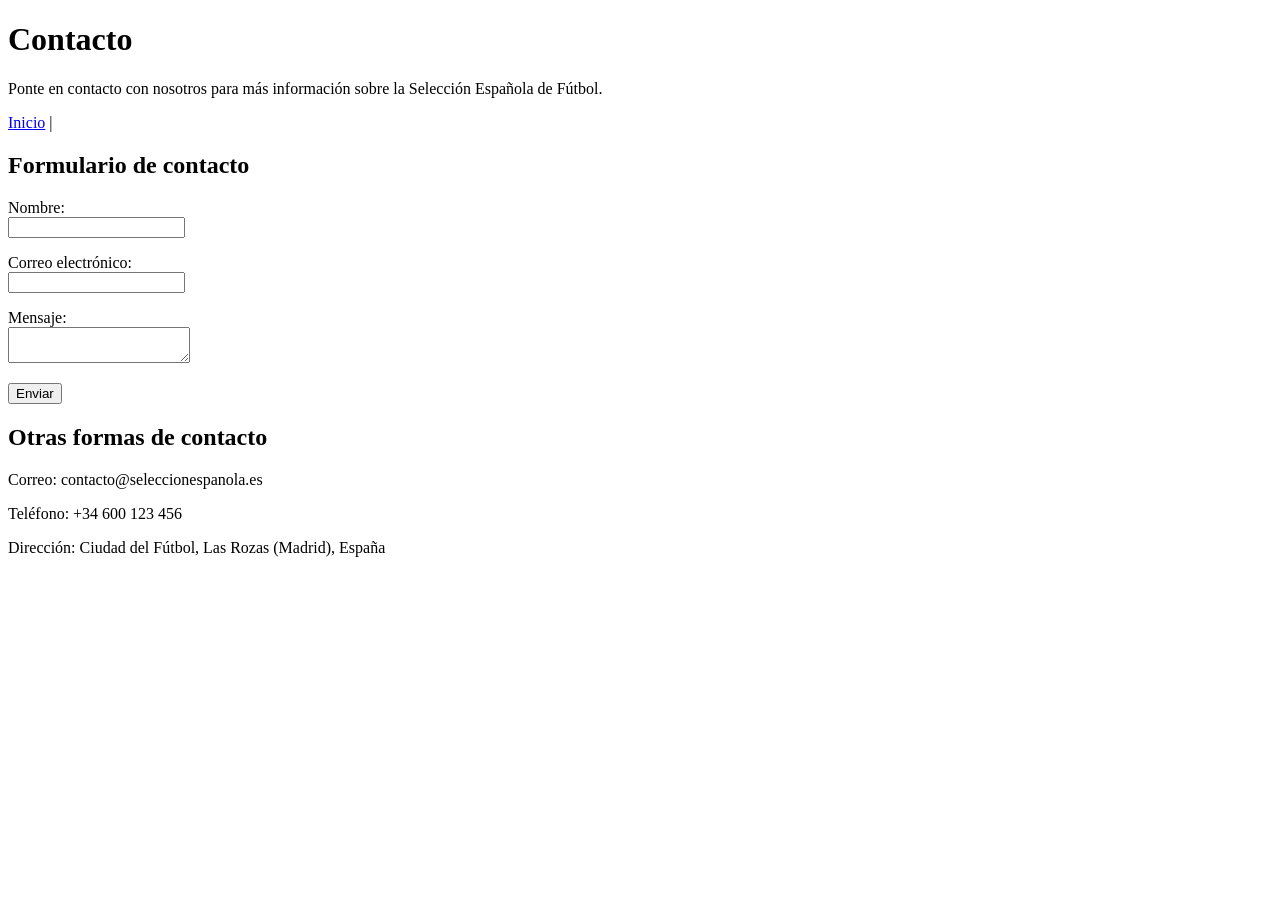
==== contacto.html @ 4c9caefb "index y contacto" ====
<!DOCTYPE html>
<html lang="es">
<head>
  <meta charset="UTF-8">
  <title>Contacto - Selección Española de Fútbol</title>
</head>
<body>


  <header>
    <h1>Contacto</h1>
    <p>Ponte en contacto con nosotros para más información sobre la Selección Española de Fútbol.</p>
    <nav>
      <a href="index.html">Inicio</a> |
    </nav>
  </header>

  <main>
    <h2>Formulario de contacto</h2>
    <form action="#" method="post">
      <p>
        <label for="nombre">Nombre:</label><br>
        <input type="text" id="nombre">
      </p>
      <p>
        <label for="email">Correo electrónico:</label><br>
        <input type="email" id="email">
      </p>
      <p>
        <label for="mensaje">Mensaje:</label><br>
        <textarea id="mensaje"></textarea>
      </p>
      <p>
        <input type="submit" value="Enviar">
      </p>
    </form>

    <h2>Otras formas de contacto</h2>
    <p>Correo: contacto@seleccionespanola.es</p>
    <p>Teléfono: +34 600 123 456</p>
    <p>Dirección: Ciudad del Fútbol, Las Rozas (Madrid), España</p>
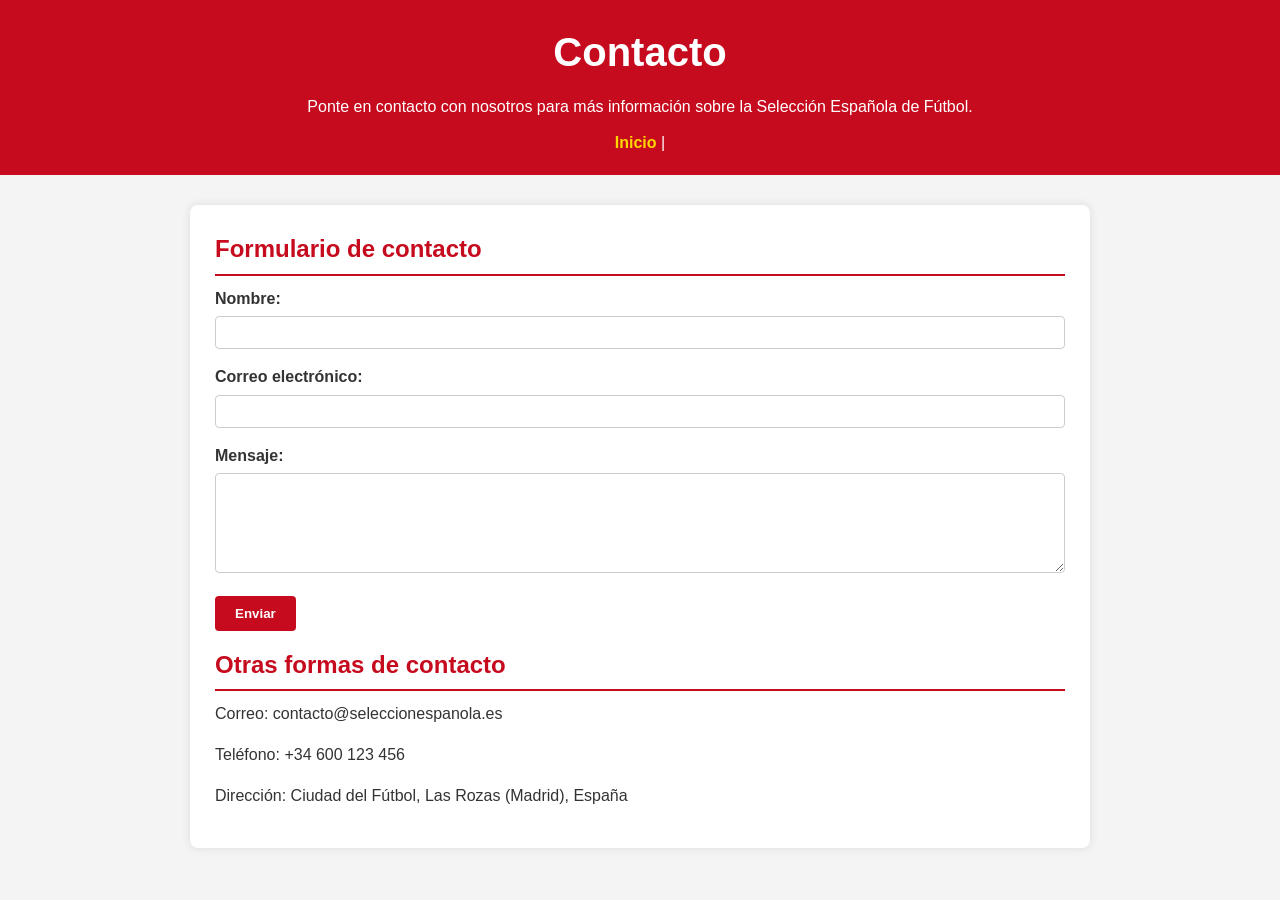
==== commit ccffe194: "terminado" ====
--- a/contacto.html
+++ b/contacto.html
@@ -3,6 +3,7 @@
 <head>
   <meta charset="UTF-8">
   <title>Contacto - Selección Española de Fútbol</title>
+  <link rel="stylesheet" href="contacto.css">
 </head>
 <body>
 
--- a/contacto.css
+++ b/contacto.css
@@ -0,0 +1,118 @@
+/* Reset básico */
+* {
+  margin: 0;
+  padding: 0;
+  box-sizing: border-box;
+  font-family: Arial, Helvetica, sans-serif;
+}
+
+/* Estilo general */
+body {
+  background-color: #f4f4f4;
+  color: #333;
+  line-height: 1.6;
+}
+
+/* Header */
+header {
+  background-color: #c60b1e; /* Rojo España */
+  color: white;
+  padding: 20px;
+  text-align: center;
+}
+
+header h1 {
+  font-size: 2.5em;
+  margin-bottom: 10px;
+}
+
+header p {
+  margin-bottom: 10px;
+}
+
+/* Navegación */
+nav a {
+  color: #ffd700;
+  text-decoration: none;
+  font-weight: bold;
+}
+
+nav a:hover {
+  text-decoration: underline;
+}
+
+/* Contenido principal */
+main {
+  max-width: 900px;
+  margin: 30px auto;
+  background-color: white;
+  padding: 25px;
+  border-radius: 8px;
+  box-shadow: 0 0 10px rgba(0, 0, 0, 0.1);
+}
+
+/* Títulos */
+h2 {
+  color: #c60b1e;
+  margin-bottom: 10px;
+  border-bottom: 2px solid #c60b1e;
+  padding-bottom: 5px;
+}
+
+/* Párrafos */
+p {
+  margin-bottom: 15px;
+}
+
+/* Formulario */
+form p {
+  margin-bottom: 15px;
+}
+
+label {
+  font-weight: bold;
+}
+
+/* Campos */
+input[type="text"],
+input[type="email"],
+textarea {
+  width: 100%;
+  padding: 8px;
+  margin-top: 5px;
+  border: 1px solid #ccc;
+  border-radius: 4px;
+}
+
+textarea {
+  resize: vertical;
+  min-height: 100px;
+}
+
+/* Botón */
+input[type="submit"] {
+  background-color: #c60b1e;
+  color: white;
+  border: none;
+  padding: 10px 20px;
+  font-weight: bold;
+  cursor: pointer;
+  border-radius: 4px;
+}
+
+input[type="submit"]:hover {
+  background-color: #a50918;
+}
+
+/* Footer */
+footer {
+  background-color: #333;
+  color: white;
+  text-align: center;
+  padding: 15px;
+  margin-top: 40px;
+}
+
+footer b {
+  color: #ffd700;
+}
